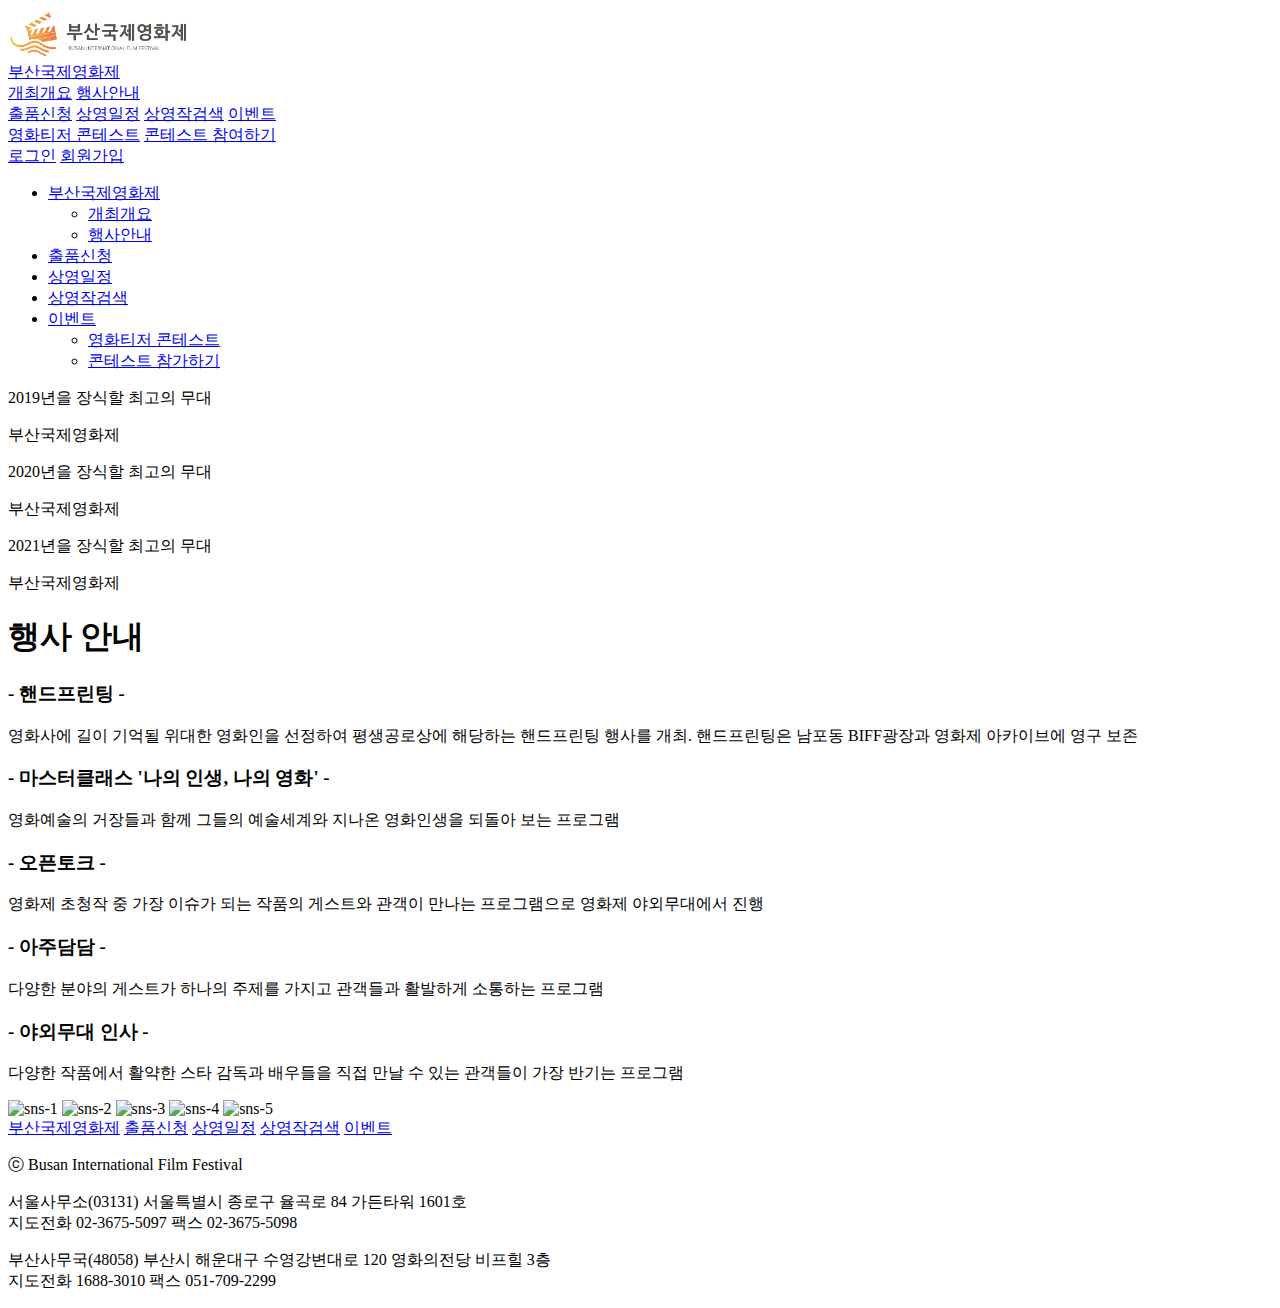
==== f-info.html @ 1ec8e917 "행사안내 완성" ====
<!DOCTYPE html>
<html lang="en">
<head>
    <meta charset="UTF-8">
    <meta name="viewport" content="width=device-width, initial-scale=1.0">
    <meta http-equiv="X-UA-Compatible" content="ie=edge">
    <title>BIFF 부산국제영화제</title>
    <link rel="stylesheet" href="css/origin.css">
</head>
<body>
    <input type="checkbox" id="on-mobile-nav" hidden>
    <!-- 헤더 -->
    <header>
        <div class="inline flex justify-between align-center">
            <a id="logo" href="index.html">
                <img src="images/Llogo.png" alt="부산국제영화제" height="50">
            </a>
            <div class="main-nav flex align-center">
                <a href="#" class="active">부산국제영화제</a>
                <div class="nav-more more-1 flex align-center">
                    <a href="hold-intro.html">개최개요</a>
                    <a href="#">행사안내</a>
                </div>

                <a href="#">출품신청</a>
                <a href="#">상영일정</a>
                <a href="#">상영작검색</a>
                <a href="#">이벤트</a>
                <div class="nav-more more-2 flex align-center">
                    <a href="#">영화티저 콘테스트</a>
                    <a href="#">콘테스트 참여하기</a>
                </div>
            </div>
            <div class="sub-nav flex align-center">
                <a href="#">로그인</a>
                <a href="#">회원가입</a>
            </div>
            <label for="on-mobile-nav"></label>
        </div>
    </header>
    <div id="mobile-nav">
        <ul class="mt-5 pt-5 px-3">
            <li>
                <a href="#">부산국제영화제</a>
                <ul>
                    <li><a href="#">개최개요</a></li>
                    <li><a href="#">행사안내</a></li>
                </ul>
            </li>
            <li><a href="#">출품신청</a></li>
            <li><a href="#">상영일정</a></li>
            <li><a href="#">상영작검색</a></li>
            <li>
                <a href="#">이벤트</a>
                <ul>
                    <li><a href="#">영화티저 콘테스트</a></li>
                    <li><a href="#">콘테스트 참가하기</a></li>
                </ul>
            </li>
        </ul>
    </div>
    <!-- 비쥬얼 -->
    <section id="visual">
        <div class="images">
            <div class="slide1"></div>
            <div class="slide2"></div>
            <div class="slide3"></div>
            <div class="slide1"></div>
        </div>
        <div class="inline">
            <div class="texts">
                <div class="text">
                    <p class="sub">2019년을 장식할 최고의 무대</p>
                    <p class="main">부산국제영화제</p>
                </div>
                <div class="text">
                    <p class="sub">2020년을 장식할 최고의 무대</p>
                    <p class="main">부산국제영화제</p>
                </div>
                <div class="text">
                    <p class="sub">2021년을 장식할 최고의 무대</p>
                    <p class="main">부산국제영화제</p>
                </div>
            </div>
        </div>
    </section>

    <!-- Festival Info -->
    <section id="f-info">
        <div class="inline">
            <div class="section-title">
                <h1>행사 안내</h1>
            </div>
            <div class="f-list w-100 flex-column align-start">
                <div class="item my-3">
                    <h3>- 핸드프린팅 -</h3>
                    <p>영화사에 길이 기억될 위대한 영화인을 선정하여 평생공로상에 해당하는 핸드프린팅 행사를 개최. 핸드프린팅은 남포동 BIFF광장과 영화제 아카이브에 영구 보존</p>
                </div>
                <div class="item my-3">
                    <h3>- 마스터클래스 '나의 인생, 나의 영화' -</h3>
                    <p>영화예술의 거장들과 함께 그들의 예술세계와 지나온 영화인생을 되돌아 보는 프로그램</p>
                </div>
                <div class="item my-3">
                    <h3>- 오픈토크 -</h3>
                    <p>영화제 초청작 중 가장 이슈가 되는 작품의 게스트와 관객이 만나는 프로그램으로 영화제 야외무대에서 진행</p>
                </div>
                <div class="item my-3">
                    <h3>- 아주담담 -</h3>
                    <p>다양한 분야의 게스트가 하나의 주제를 가지고 관객들과 활발하게 소통하는 프로그램</p>
                </div>
                <div class="item my-3">
                    <h3>- 야외무대 인사 -</h3>
                    <p>다양한 작품에서 활약한 스타 감독과 배우들을 직접 만날 수 있는 관객들이 가장 반기는 프로그램</p>
                </div>
            </div>
        </div>
    </section>

    <!-- Footer -->
    <footer class="py-2">
        <div class="inline stack">
            <div class="w-50 flex column">
                <div class="w-100 flex justify-center">
                    <img src="images/sns1.jpg" alt="sns-1" class="ma-05">
                    <img src="images/sns2.jpg" alt="sns-2" class="ma-05">
                    <img src="images/sns3.jpg" alt="sns-3" class="ma-05">
                    <img src="images/sns4.jpg" alt="sns-4" class="ma-05">
                    <img src="images/sns5.jpg" alt="sns-5" class="ma-05">
                </div>
                <div class="footer-nav w-100 stack justify-center mt-2">
                    <a href="#" class="mx-3 accent">부산국제영화제</a>
                    <a href="#" class="mx-3 accent">출품신청</a>
                    <a href="#" class="mx-3 accent">상영일정</a>
                    <a href="#" class="mx-3 accent">상영작검색</a>
                    <a href="#" class="mx-3 accent">이벤트</a>
                </div>
                <div class="w-100 mt-2">
                    <p class="text-center muted">
                        ⓒ Busan International Film Festival
                    </p>
                </div>
            </div>
            <div class="w-50 flex column">
                <p class="w-100 muted mt-2">
                    서울사무소(03131) 서울특별시 종로구 율곡로 84 가든타워 1601호<br>
                    지도전화 02-3675-5097  팩스 02-3675-5098
                </p>
                <p class="w-100 muted mt-2 mb-3">
                    부산사무국(48058) 부산시 해운대구 수영강변대로 120 영화의전당 비프힐 3층<br>
                    지도전화 1688-3010  팩스 051-709-2299
                </p>
            </div>
        </div>
    </footer>
</body>
</html>
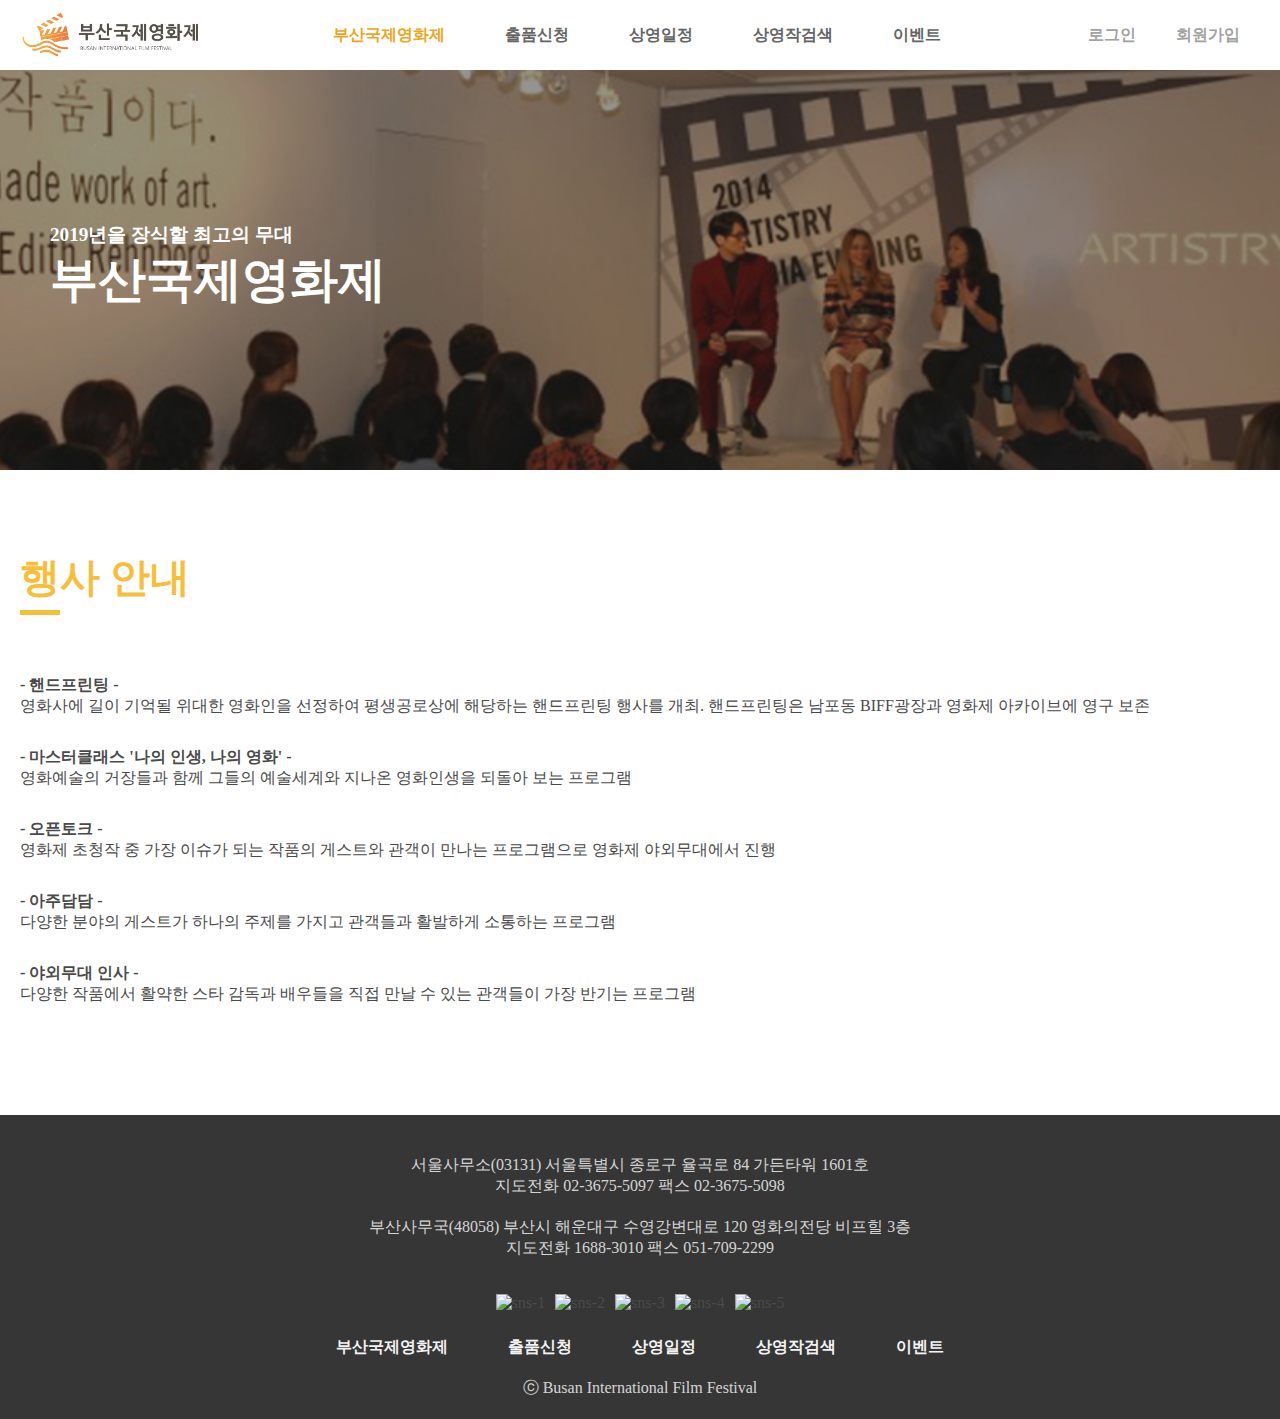
==== commit 90619602: "B과제 중간 세이브" ====
--- a/f-info.html
+++ b/f-info.html
@@ -16,19 +16,19 @@
                 <img src="images/Llogo.png" alt="부산국제영화제" height="50">
             </a>
             <div class="main-nav flex align-center">
-                <a href="#" class="active">부산국제영화제</a>
+                <a href="index.html" class="active">부산국제영화제</a>
                 <div class="nav-more more-1 flex align-center">
                     <a href="hold-intro.html">개최개요</a>
-                    <a href="#">행사안내</a>
+                    <a href="f-info.html">행사안내</a>
                 </div>
-
+    
                 <a href="#">출품신청</a>
                 <a href="#">상영일정</a>
                 <a href="#">상영작검색</a>
                 <a href="#">이벤트</a>
                 <div class="nav-more more-2 flex align-center">
                     <a href="#">영화티저 콘테스트</a>
-                    <a href="#">콘테스트 참여하기</a>
+                    <a href="join-f.html">콘테스트 참여하기</a>
                 </div>
             </div>
             <div class="sub-nav flex align-center">
@@ -41,10 +41,10 @@
     <div id="mobile-nav">
         <ul class="mt-5 pt-5 px-3">
             <li>
-                <a href="#">부산국제영화제</a>
+                <a href="index.html">부산국제영화제</a>
                 <ul>
-                    <li><a href="#">개최개요</a></li>
-                    <li><a href="#">행사안내</a></li>
+                    <li><a href="hold-intro.html">개최개요</a></li>
+                    <li><a href="f-info.html">행사안내</a></li>
                 </ul>
             </li>
             <li><a href="#">출품신청</a></li>
@@ -54,7 +54,7 @@
                 <a href="#">이벤트</a>
                 <ul>
                     <li><a href="#">영화티저 콘테스트</a></li>
-                    <li><a href="#">콘테스트 참가하기</a></li>
+                    <li><a href="join-f.html">콘테스트 참가하기</a></li>
                 </ul>
             </li>
         </ul>
@@ -70,16 +70,16 @@
         <div class="inline">
             <div class="texts">
                 <div class="text">
-                    <p class="sub">2019년을 장식할 최고의 무대</p>
-                    <p class="main">부산국제영화제</p>
+                    <h5 class="sub">2019년을 장식할 최고의 무대</h5>
+                    <h2 class="main">부산국제영화제</h2>
                 </div>
                 <div class="text">
-                    <p class="sub">2020년을 장식할 최고의 무대</p>
-                    <p class="main">부산국제영화제</p>
+                    <h5 class="sub">2020년을 장식할 최고의 무대</h5>
+                    <h2 class="main">부산국제영화제</h2>
                 </div>
                 <div class="text">
-                    <p class="sub">2021년을 장식할 최고의 무대</p>
-                    <p class="main">부산국제영화제</p>
+                    <h5 class="sub">2021년을 장식할 최고의 무대</h5>
+                    <h2 class="main">부산국제영화제</h2>
                 </div>
             </div>
         </div>
--- a/css/origin.css
+++ b/css/origin.css
@@ -0,0 +1,514 @@
+@charset "UTF-8";
+
+/* general
+ */
+
+* {
+    margin: 0;
+    padding: 0;
+    box-sizing: border-box;
+    color: #4a4a4a;
+    font-size: 16px;
+}
+
+ol, ul { list-style: none; }
+a { text-decoration: none; }
+
+::-webkit-scrollbar { display: none; }
+
+.block { display: block; }
+.hidden { display: none; }
+
+/* margin */
+.mt-1 { margin-top: 10px; }
+.mt-2 { margin-top: 20px; }
+.mt-3 { margin-top: 30px; }
+.mt-4 { margin-top: 40px; }
+.mt-5 { margin-top: 50px; }
+
+.ml-1 { margin-left: 10px; }
+.ml-2 { margin-left: 20px; }
+.ml-3 { margin-left: 30px; }
+.ml-4 { margin-left: 40px; }
+.ml-5 { margin-left: 50px; }
+
+.mb-1 { margin-bottom: 10px; }
+.mb-2 { margin-bottom: 20px; }
+.mb-3 { margin-bottom: 30px; }
+.mb-4 { margin-bottom: 40px; }
+.mb-5 { margin-bottom: 50px; }
+
+.mr-1 { margin-right: 10px; }
+.mr-2 { margin-right: 20px; }
+.mr-3 { margin-right: 30px; }
+.mr-4 { margin-right: 40px; }
+.mr-5 { margin-right: 50px; }
+
+.ma-05 { margin: 5px; }
+.ma-1 { margin: 10px;  }
+.ma-2 { margin: 20px;  }
+.ma-3 { margin: 30px;  }
+.ma-4 { margin: 40px;  }
+.ma-5 { margin: 50px;  }
+
+.mx-05 { margin: 0 5px; }
+.mx-1 { margin: 0 10px;  }
+.mx-2 { margin: 0 20px;  }
+.mx-3 { margin: 0 30px;  }
+.mx-4 { margin: 0 40px;  }
+.mx-5 { margin: 0 50px;  }
+
+.my-05 { margin: 5px 0; }
+.my-1 { margin: 10px 0;  }
+.my-2 { margin: 20px 0;  }
+.my-3 { margin: 30px 0;  }
+.my-4 { margin: 40px 0;  }
+.my-5 { margin: 50px 0;  }
+
+/* padding */
+
+.pt-1 { padding-top: 10px; }
+.pt-2 { padding-top: 20px; }
+.pt-3 { padding-top: 30px; }
+.pt-4 { padding-top: 40px; }
+.pt-5 { padding-top: 50px; }
+
+.pl-1 { padding-left: 10px; }
+.pl-2 { padding-left: 20px; }
+.pl-3 { padding-left: 30px; }
+.pl-4 { padding-left: 40px; }
+.pl-5 { padding-left: 50px; }
+
+.pb-1 { padding-bottom: 10px; }
+.pb-2 { padding-bottom: 20px; }
+.pb-3 { padding-bottom: 30px; }
+.pb-4 { padding-bottom: 40px; }
+.pb-5 { padding-bottom: 50px; }
+
+.pr-1 { padding-right: 10px; }
+.pr-2 { padding-right: 20px; }
+.pr-3 { padding-right: 30px; }
+.pr-4 { padding-right: 40px; }
+.pr-5 { padding-right: 50px; }
+
+.pa-05 { padding: 5px; }
+.pa-1 { padding: 10px;  }
+.pa-2 { padding: 20px;  }
+.pa-3 { padding: 30px;  }
+.pa-4 { padding: 40px;  }
+.pa-5 { padding: 50px;  }
+
+.px-05 { padding: 0 5px; }
+.px-1 { padding: 0 10px;  }
+.px-2 { padding: 0 20px;  }
+.px-3 { padding: 0 30px;  }
+.px-4 { padding: 0 40px;  }
+.px-5 { padding: 0 50px;  }
+
+.py-05 { padding: 5px 0; }
+.py-1 { padding: 10px 0;  }
+.py-2 { padding: 20px 0;  }
+.py-3 { padding: 30px 0;  }
+.py-4 { padding: 40px 0;  }
+.py-5 { padding: 50px 0;  }
+
+.box-shadow { box-shadow: 0 0 8px 6px #00000020; }
+
+.flex { display: flex; }
+.stack { display: flex; flex-wrap: wrap; }
+.column { flex-direction: column; }
+.justify-center { justify-content: center; }
+.justify-between { justify-content: space-between; }
+.justify-around { justify-content: space-around; }
+.align-center { align-items: center; }
+.align-start { align-items: flex-start; }
+.align-end { align-items: flex-end; }
+
+.w-100 { width: 100%; }
+.w-80 { width: 80%; }
+.w-60 { width: 60%; }
+.w-50 { width: 50%; }
+.w-40 { width: 40%; }
+.w-20 { width: 20%; }
+.w-10 { width: 10%; }
+
+.white { color: white; }
+.bold { font-weight: bold; }
+.text-center { text-align: center; }
+.text-right { text-align: right; }
+
+
+.inline {
+    max-width: 1440px;
+    /* min-width: 480px; */
+    height: 100%;
+    margin: 0 auto;
+    padding: 0 20px;
+}
+
+section { padding: 80px 0;  }
+.section-title { 
+    width: 100%; 
+    display: flex;
+    flex-direction: column;
+    position: relative;
+    margin-bottom: 70px;
+}
+.section-title h3 {
+    font-size: 1.1em;
+    color: #868181;
+}
+.section-title h1 {
+    font-size: 2.5em;
+    color: #f6be39;
+}
+.section-title::after {
+    content: '';
+    position: absolute;
+    bottom: -10px;
+    width: 40px;
+    height: 5px;
+    background-color: #f6be39;
+}
+
+.section-title.left {  align-items: flex-start; }
+.section-title.left::after { left: 5px; }
+.section-title.center { align-items: center; }
+.section-title.center::after { left: calc(50% - 20px); }
+.section-title.right { align-items: flex-end; }
+.section-title.right::after { left: calc(100% - 45px); }
+
+
+
+/* header
+ */
+
+header {
+    height: 70px;
+    padding: 5px 0;
+    position: relative;
+    background-color: #fff;
+}
+
+header * { color: #656566; }
+
+.main-nav { height: 100%; }
+.main-nav > a {
+    display: inline-block;
+    padding: 0 30px;
+    height: 70px;
+    line-height: 70px;
+    font-weight: bold;
+    white-space: nowrap;
+}
+
+.main-nav > a.active { color: #eda51a; }
+.main-nav > a:hover + .nav-more, .nav-more:hover  { 
+    opacity: 1; 
+    top: 70px; 
+    transition: top 0.2s ease-out, opacity 0.6s; 
+    pointer-events: all;
+}
+
+
+.sub-nav > a {
+    margin: 0 20px;
+    font-weight: bold;
+    white-space: nowrap;
+}
+.sub-nav * { color: #a2a2a2; }
+
+.nav-more {
+    pointer-events: none;
+    opacity: 0;
+    top: 20px;
+    left: 0;
+    position: absolute;
+    width: 100%;
+    height: 50px;
+    background-color:#f9f7f7;
+    font-weight: bold;
+}
+.nav-more * { color: #969292; font-size: 0.9em; }
+.nav-more > a { 
+    height: 100%;
+    line-height: 50px;
+    padding: 0 20px;
+}
+.more-1 { padding-left: 35%; }
+.more-2 { padding-left: 63%; }
+
+.main-nav > a:hover,  
+.sub-nav > a:hover,
+.nav-more > a:hover {
+    opacity: 0.6;
+    background-color: #eeeeee;
+}
+
+label[for='on-mobile-nav'] {
+    display: none;
+    width: 40px;
+    height: 40px;
+    background-size: cover;
+    background-image: url(../images/hamberger.png);
+    z-index: 1001;
+}
+
+#mobile-nav {
+    display: none;
+    position: fixed;
+    background-color: #fff;
+    top: 0;
+    right: -400px;
+    width: 400px;
+    height: 100%;
+    box-shadow: 0 0 10px 7px #00000020;
+    z-index: 1000;
+    transition: 0.2s right ease;
+    padding-top: 40px;
+}
+
+#mobile-nav li {
+    margin-top: 30px;
+    margin-bottom: 20px;
+}
+#mobile-nav a { font-weight: bold; }
+
+#mobile-nav ul > li > ul {
+    margin-top: 15px;
+    border-top: 1px solid rgb(155, 154, 154);
+}
+
+#mobile-nav ul > li > ul > li {
+    margin-left: 20px;
+}
+
+#mobile-nav ul > li > ul a { font-weight: normal; }
+
+
+@media(max-width: 1140px) {
+    .main-nav { display: none; }
+    .sub-nav { display: none; }
+
+    label[for='on-mobile-nav'] { display: inline-block; }
+    #mobile-nav { display: block; }
+
+    #on-mobile-nav:checked ~ header label[for='on-mobile-nav'] {
+        background-image: url(../images/close.png);
+        position: fixed;
+        right: 15px;
+        top: 15px;
+    }
+    #on-mobile-nav:checked ~ #mobile-nav {
+        transition: 0.5s right ease-in-out;
+        right: 0;
+    }
+}
+
+
+/* Visual
+ */
+
+#visual {
+    z-index: -1;
+    min-width: 480px;
+    height: 400px;
+    position: relative;
+    overflow: hidden;
+}
+
+#visual .images {
+    top: 0;
+    left: 0;
+    position: absolute;
+    width: 400%;
+    height: 100%;
+    animation: ImageSlide infinite 16.5s linear;
+}
+
+#visual .images > div {
+    width: 25%;
+    height: 100%;
+    float: left;
+    background-size: auto 130%;
+    background-position: center;
+    background-repeat: no-repeat;
+}
+#visual .slide1 { background-image: url(../images/slide1.jpg); }
+#visual .slide2 { background-image: url(../images/slide2.jpg); }
+#visual .slide3 { background-image: url(../images/slide3.jpg); }
+
+
+@keyframes ImageSlide {
+    0% { left: 0; }
+    30.3% { left: 0; opacity: 1; transform: scale(1); }
+    31.8% { opacity: 0.5; transform: scale(0.8); }
+    33.3% { left: -100%; opacity: 1; transform: scale(1); }
+    63.6% { left: -100%; opacity: 1; transform: scale(1); }
+    65.1% { opacity: 0.5; transform: scale(0.8); }
+    66.6% { left: -200%; opacity: 1; transform: scale(1); }
+    96.9% { left: -200%; opacity: 1; transform: scale(1); }
+    98.4% { opacity: 0.5; transform: scale(0.8); }
+    99.999% { left: -300%; opacity: 1; }
+    100% { left: 0; }
+}
+
+#visual .inline { position: relative; }
+#visual .texts {
+    z-index: 10;
+    position: absolute;
+    top: 30%;
+    left: 0;
+    width: 400px;
+    height: 90px;
+    overflow: hidden;
+}
+#visual .texts * { color: #fff; white-space: nowrap; }
+
+#visual .texts .main {
+    position: absolute; 
+    bottom: -56px;
+    font-size: 3em;
+    font-weight: bold;
+}
+#visual .texts .sub {
+    position: absolute;
+    top: -26px;
+    font-size: 1.2em;
+}
+#visual .texts > .text:first-child .main { bottom: 0; }
+#visual .texts > .text:first-child .sub { top: 0; }
+
+@media (max-width: 1440px) {
+    #visual .texts {
+        left: 50px;
+    }
+}
+
+@media (max-width: 1140px) {
+    #visual .images > div {
+        background-size: auto 100%;
+    }
+}
+
+
+/* BIFF NEWS
+ */
+
+#biff-news { background-color: #ebebeb; }
+#biff-news .image {
+    position: relative;
+    overflow: hidden;
+}
+#biff-news .image:hover > div { 
+    top: 40%; 
+    opacity: 1;
+    transition: top 0.3s, opacity 0.5s;
+}
+
+#biff-news .image > img { width: 100%; height: 100%; }
+#biff-news .image > div {
+    position: absolute;
+    top: 100%;
+    left: 0;
+    background-color: rgba(255, 255, 255, 90%);
+    width: 100%;
+    height: 60%;
+    opacity: 0;
+}
+#biff-news .date { font-size: 1.3em; color: #2c2a24; }
+#biff-news .title { color: #5f5e5c; }
+#biff-news p { color: #696969; }
+
+@media (max-width: 1440px) {
+    #biff-2019 .inline > .stack > * {
+        width: 100%;
+    }
+}
+
+@media (max-width: 480px) {
+
+    #biff-2019 .w-50 .stack .w-50 {
+        width: 100%;
+        text-align: center;
+    }
+}
+
+
+/* BIFF NEWS
+ */
+
+ @media (max-width: 1140px){
+    #biff-news > .inline > .stack {
+        flex-direction: column-reverse;
+    }
+     #biff-news > .inline > .stack > * {
+        width: 100%;
+     }
+ }
+
+ @media (max-width: 640px){
+     #biff-news .w-60 > * {
+         width: 100%;
+     }
+ }
+
+/* RED CARPET
+*/
+
+@media (max-width: 840px){
+    #red-carpet .stack > img {
+        width: 40%;
+    }
+}
+
+
+/* Footer
+ */
+
+ footer {
+     background-color: #363636;
+ }
+
+ footer .accent { color: #f3f3f3; font-weight: bolder; }
+ footer .muted { color: rgba(255, 255, 255, 0.8); font-weight: lighter; }
+
+ @media (max-width: 1440px){
+     footer > .stack {
+        flex-direction: column-reverse;
+     }
+
+     footer .w-50 {
+        width: 100%;
+     }
+
+     footer p.w-100.muted {
+         text-align: center;
+     }
+ }
+
+
+
+ /* hold-intro
+  */
+
+  #hold-intro .muted {
+      color: #00000090;
+  }
+
+  #hold-intro .accent {
+      font-size: 1.1em;
+  }
+
+  #hold-intro .image {
+      height: 400px;
+  }
+
+  @media (max-width: 1140px){
+      #hold-intro .inline > * {
+          width: 100%;
+      }
+      #hold-intro .image {
+          height: auto;
+      }
+  }